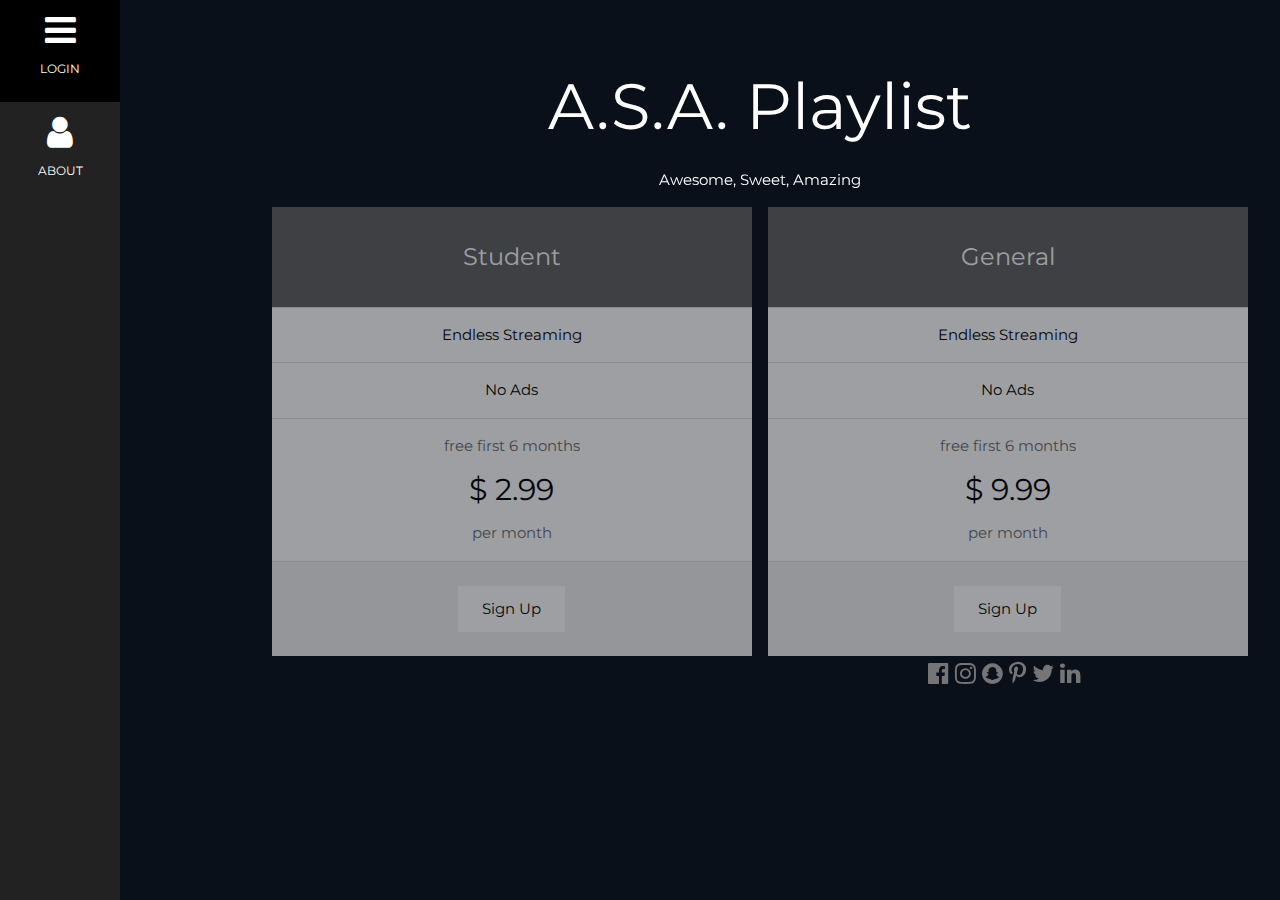
==== index.html @ b7ad7d4f "Add files via upload" ====
<!DOCTYPE html>
<html>
<title>ASA MUSIC</title>
<meta charset="UTF-8">
<meta name="viewport" content="width=device-width, initial-scale=1">
<link rel="stylesheet" href="https://www.w3schools.com/w3css/4/w3.css">
<link rel="stylesheet" href="https://fonts.googleapis.com/css?family=Montserrat">
<link rel="stylesheet" href="https://cdnjs.cloudflare.com/ajax/libs/font-awesome/4.7.0/css/font-awesome.min.css">
<link rel="stylesheet" type="text/css" href="index.css">
<style>

 body, h1,h2,h3,h4,h5,h6 {font-family: "Montserrat", sans-serif}
.w3-row-padding img {margin-bottom: 12px}
/* Set the width of the sidebar to 120px */
.w3-sidebar {width: 120px;background: #222;}
/* Add a left margin to the "page content" that matches the width of the sidebar (120px) */
#main {margin-left: 120px}
/* Remove margins from "page content" on small screens */
@media only screen and (max-width: 600px) {#main {margin-left: 0}}







</style>

<body class="w3-black">

<!-- Icon Bar (Sidebar - hidden on small screens) --> 
<nav class="w3-sidebar w3-bar-block w3-small w3-hide-small w3-center">
  <!-- Avatar image in top left corner -->

  <a href="login.html" "#login" class="w3-bar-item w3-button w3-padding-large w3-hover-black">
    <i class="fa fa-bars w3-xxlarge"></i>
    <p>LOGIN</p>
  </a>

 <!--- <a href="index.html" "#main" class="w3-bar-item w3-button w3-padding-large w3-hover-black">
    <i class="fa fa-home w3-xxlarge"></i>
    <p>HOME</p>
  </a>
  <a href="Music.html" "#music" class="w3-bar-item w3-button w3-padding-large w3-hover-black">
    <i class="fa fa-eye w3-xxlarge"></i>
    <p>MUSIC</p>
  </a>-->
  <a href="about.html" "#about" class="w3-bar-item w3-button w3-padding-large w3-hover-black">
    <i class="fa fa-user w3-xxlarge"></i>
    <p>ABOUT</p>
  </a> 
</nav>

<!-- Navbar on small screens (Hidden on medium and large screens) -->
<div class="w3-top w3-hide-large w3-hide-medium" id="myNavbar">
  <div class="w3-bar w3-black w3-opacity w3-hover-opacity-off w3-center w3-small">
    <a href="#" class="w3-bar-item w3-button" style="width:25% !important">HOME</a>
    <a href="#music" class="w3-bar-item w3-button" style="width:25% !important">MUSIC</a>
    <a href="#about" class="w3-bar-item w3-button" style="width:25% !important">ABOUT</a>
    <a href="#member" class="w3-bar-item w3-button" style="width:25% !important">JOIN</a>
    
    
  </div>
</div>

<!-- Page Content -->
<div class="underlay-photo"></div>
<div class="underlay-black"></div> 
<div class="w3-padding-small" id="main">

<!-- Navbar on small screens (Hidden on medium and large screens) -->
<div class="w3-top w3-hide-large w3-hide-medium" id="myNavbar">
  <div class="w3-bar w3-black w3-opacity w3-hover-opacity-off w3-center w3-small">
    <a href="#" class="w3-bar-item w3-button" style="width:25% !important">HOME</a>
    <a href="#music" class="w3-bar-item w3-button" style="width:25% !important">MUSIC</a>
    <a href="#about" class="w3-bar-item w3-button" style="width:25% !important">ABOUT</a>
    <a href="#member" class="w3-bar-item w3-button" style="width:25% !important">JOIN</a>
    
    
  </div>
</div>




<!-- Page Content -->
<div class="w3-padding-large" id="main">
  <!-- Header/Home -->
  <header class="w3-padding-32 w3-center" id="home">
    <h1 class="w3-jumbo"><span class="w3-hide-small">A.S.A.</span> Playlist</h1>
    <p>Awesome, Sweet, Amazing</p>

 <!--<h3 class="w3-padding-16 w3-text-light-grey">Memebership</h3>-->
    <div class="w3-row-padding" style="margin:0 -16px"> 
    <div class="w3-half w3-margin-bottom">
        <ul class="w3-ul w3-white w3-center w3-opacity w3-hover-opacity-off">
          <li class="w3-dark-grey w3-xlarge w3-padding-32">Student</li>
          <li class="w3-padding-16">Endless Streaming</li>
          <li class="w3-padding-16">No Ads</li>
         
          <li class="w3-padding-16">
            <span class="w3-opacity">free first 6 months</span>
            <h2>$ 2.99</h2>
            <span class="w3-opacity">per month</span>
          </li>
          <li class="w3-light-grey w3-padding-24">
            <button class="w3-button w3-white w3-padding-large w3-hover-black"
	     onclick="window.location.href='member.html'">Sign Up</button>
          </li>
        </ul>
      </div>

      <div class="w3-half">
        <ul class="w3-ul w3-white w3-center w3-opacity w3-hover-opacity-off">
          <li class="w3-dark-grey w3-xlarge w3-padding-32">General</li>
          <li class="w3-padding-16">Endless Streaming</li>
          <li class="w3-padding-16">No Ads</li>

          <li class="w3-padding-16">
            <span class="w3-opacity">free first 6 months</span>
            <h2>$ 9.99</h2>
            <span class="w3-opacity">per month</span>
          </li>
          <li class="w3-light-grey w3-padding-24">
            <button class="w3-button w3-white w3-padding-large w3-hover-black"
	     onclick="window.location.href='member.html'">Sign Up</button>
          </li>
        </ul>
      </div>



    <!-- Footer -->
  <footer class="w3-content w3-padding-64 w3-text-grey w3-xlarge">
    <i class="fa fa-facebook-official w3-hover-opacity"></i>
    <i class="fa fa-instagram w3-hover-opacity"></i>
    <i class="fa fa-snapchat w3-hover-opacity"></i>
    <i class="fa fa-pinterest-p w3-hover-opacity"></i>
    <i class="fa fa-twitter w3-hover-opacity"></i>
    <i class="fa fa-linkedin w3-hover-opacity"></i>
  <!-- End footer -->
  </footer>

<!-- END PAGE CONTENT -->
<div class="underlay-photo"></div>
<div class="underlay-black"></div> 
</div>
</head>
</body>
</html>
---- index.css ----
[class*=underlay] {
  left: 0;
  min-height: 100%;
  min-width: 100%;
  position: fixed;
  top: 0;
}
.underlay-photo {
  animation: hue-rotate 6s infinite;
  background: url('https://i.ibb.co/4J5C0Yq/background-photo.jpg');
  background-size: cover;
  -webkit-filter: grayscale(30%);
  z-index: -1;
}
.underlay-black {
  background: rgba(17,29,49,0.33);
  z-index: -1;
}

@keyframes hue-rotate {
  from {
    -webkit-filter: grayscale(30%) hue-rotate(0deg);
  }
  to {
    -webkit-filter: grayscale(30%) hue-rotate(360deg);
  }
}
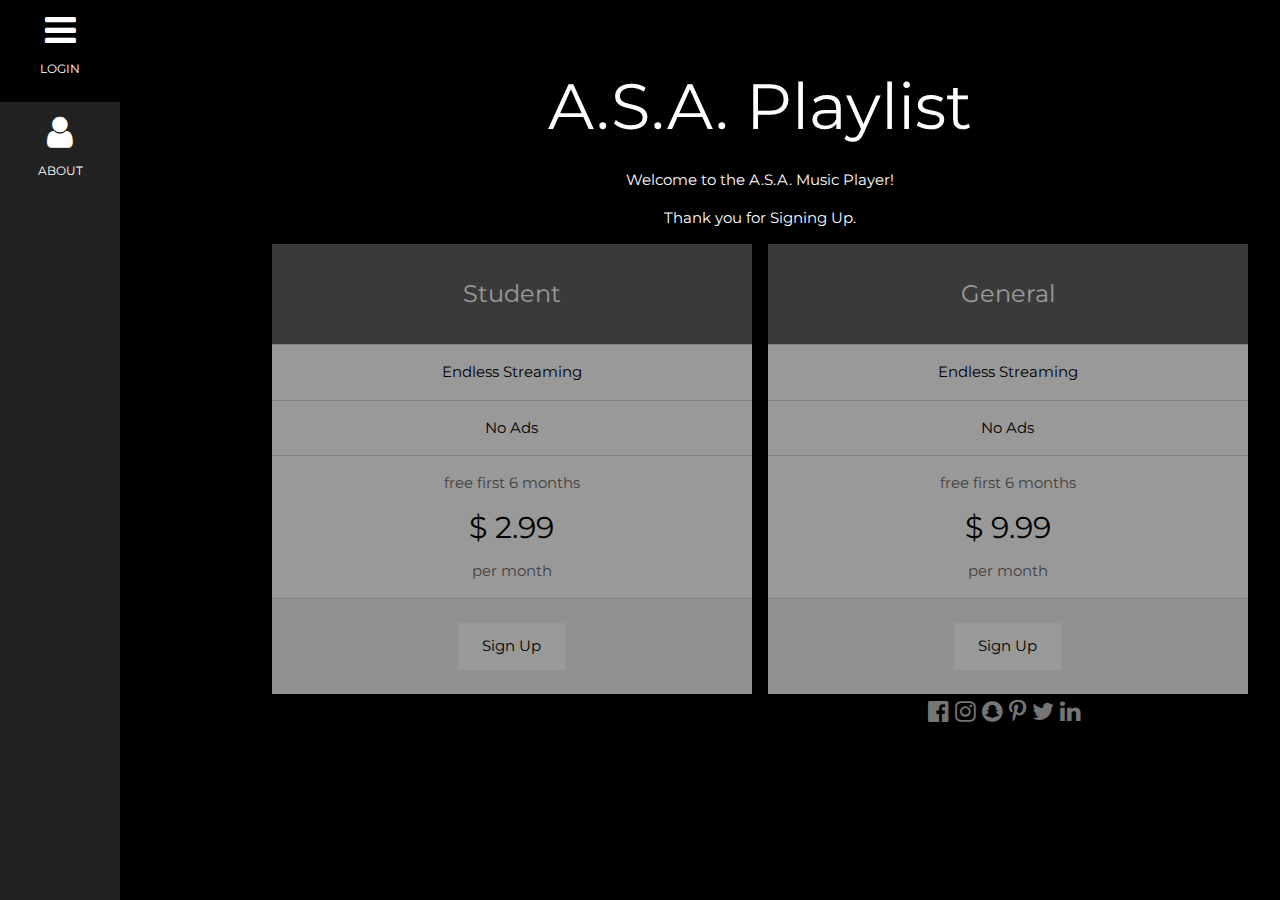
==== commit 2544da0f: "Update index.html" ====
--- a/index.html
+++ b/index.html
@@ -88,7 +88,8 @@
   <!-- Header/Home -->
   <header class="w3-padding-32 w3-center" id="home">
     <h1 class="w3-jumbo"><span class="w3-hide-small">A.S.A.</span> Playlist</h1>
-    <p>Awesome, Sweet, Amazing</p>
+    <p>Welcome to the A.S.A. Music Player!</p>
+    <p>Thank you for Signing Up.</p>
 
  <!--<h3 class="w3-padding-16 w3-text-light-grey">Memebership</h3>-->
     <div class="w3-row-padding" style="margin:0 -16px"> 
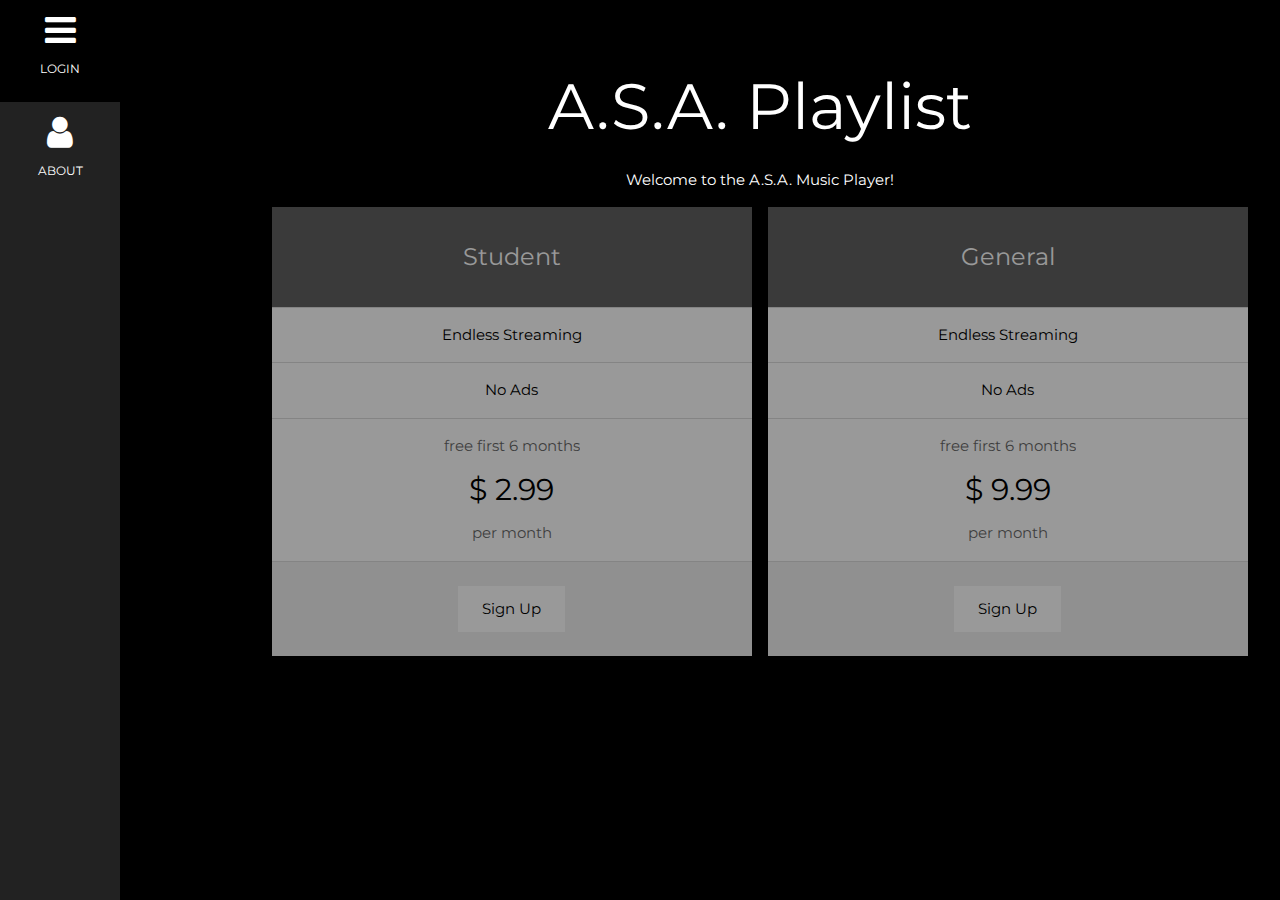
==== commit 9dc380fa: "Update index.html" ====
--- a/index.html
+++ b/index.html
@@ -1,6 +1,6 @@
 <!DOCTYPE html>
 <html>
-<title>ASA MUSIC</title>
+<title>A.S.A Music Player</title>
 <meta charset="UTF-8">
 <meta name="viewport" content="width=device-width, initial-scale=1">
 <link rel="stylesheet" href="https://www.w3schools.com/w3css/4/w3.css">
@@ -89,7 +89,7 @@
   <header class="w3-padding-32 w3-center" id="home">
     <h1 class="w3-jumbo"><span class="w3-hide-small">A.S.A.</span> Playlist</h1>
     <p>Welcome to the A.S.A. Music Player!</p>
-    <p>Thank you for Signing Up.</p>
+    
 
  <!--<h3 class="w3-padding-16 w3-text-light-grey">Memebership</h3>-->
     <div class="w3-row-padding" style="margin:0 -16px"> 
@@ -133,12 +133,7 @@
 
     <!-- Footer -->
   <footer class="w3-content w3-padding-64 w3-text-grey w3-xlarge">
-    <i class="fa fa-facebook-official w3-hover-opacity"></i>
-    <i class="fa fa-instagram w3-hover-opacity"></i>
-    <i class="fa fa-snapchat w3-hover-opacity"></i>
-    <i class="fa fa-pinterest-p w3-hover-opacity"></i>
-    <i class="fa fa-twitter w3-hover-opacity"></i>
-    <i class="fa fa-linkedin w3-hover-opacity"></i>
+  
   <!-- End footer -->
   </footer>
 
